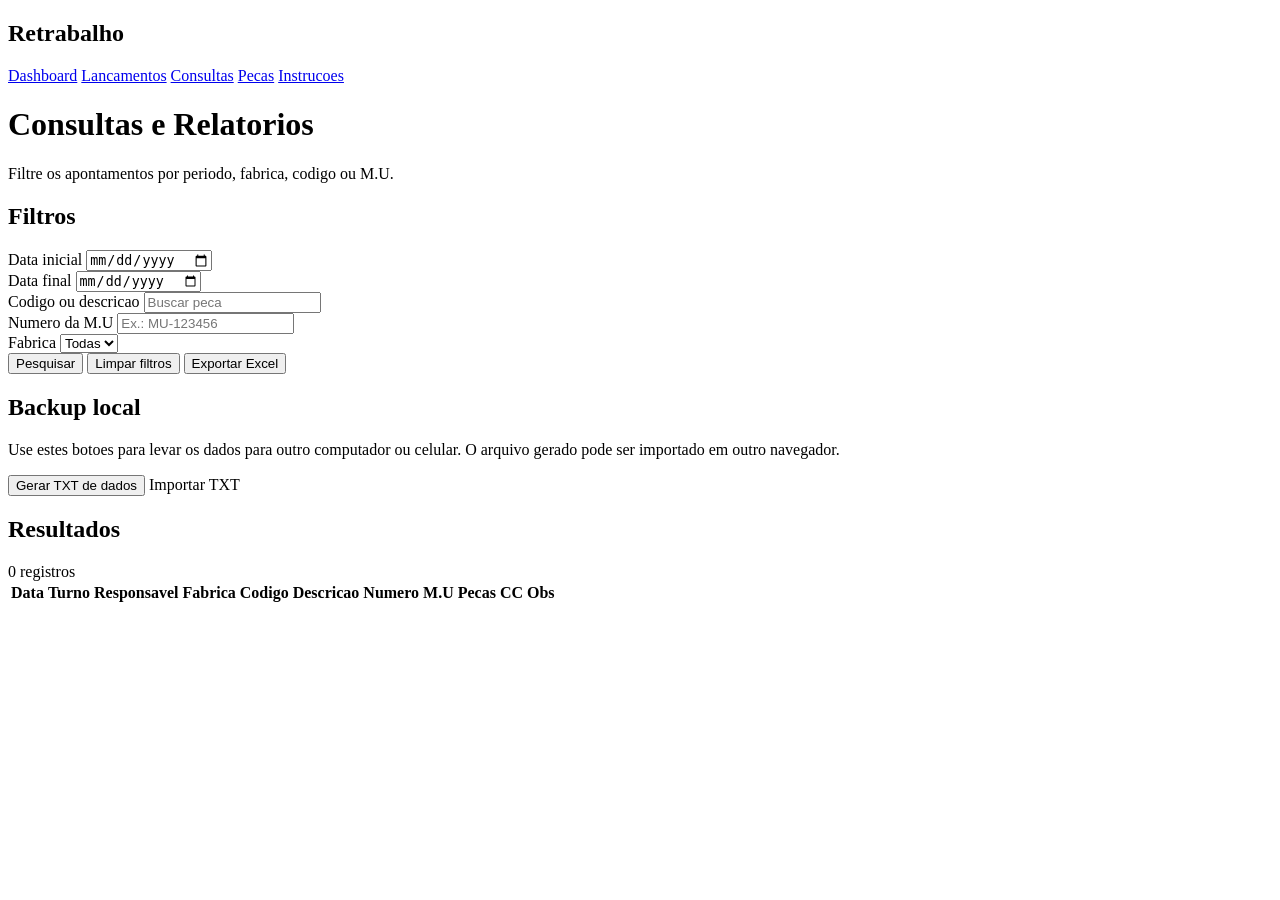
==== consultas.html @ 73ec98cf "Add files via upload" ====
<!DOCTYPE html>
<html lang="pt-BR">
<head>
    <meta charset="UTF-8">
    <meta name="viewport" content="width=device-width, initial-scale=1.0">
    <title>Retrabalho | Consultas</title>
    <link rel="stylesheet" href="css/estilo.css">
</head>
<body>
<div class="container">
    <aside class="sidebar">
        <h2>Retrabalho</h2>
        <a href="dashboard.html">Dashboard</a>
        <a href="lancamentos.html">Lancamentos</a>
        <a href="consultas.html" class="ativo">Consultas</a>
        <a href="pecas.html">Pecas</a>
        <a href="instrucoes.html">Instrucoes</a>
    </aside>

    <main class="conteudo">
        <div class="titulo-pagina">
            <h1>Consultas e Relatorios</h1>
            <p>Filtre os apontamentos por periodo, fabrica, codigo ou M.U.</p>
        </div>

        <section class="card">
            <h2>Filtros</h2>
            <div class="filtros-grid">
                <div>
                    <label for="dataInicial">Data inicial</label>
                    <input type="date" id="dataInicial">
                </div>
                <div>
                    <label for="dataFinal">Data final</label>
                    <input type="date" id="dataFinal">
                </div>
                <div>
                    <label for="filtroPeca">Codigo ou descricao</label>
                    <input type="text" id="filtroPeca" placeholder="Buscar peca">
                </div>
                <div>
                    <label for="filtroMU">Numero da M.U</label>
                    <input type="text" id="filtroMU" placeholder="Ex.: MU-123456">
                </div>
                <div>
                    <label for="filtroFabrica">Fabrica</label>
                    <select id="filtroFabrica">
                        <option value="">Todas</option>
                        <option>AEN</option>
                        <option>AMN</option>
                        <option>ATN</option>
                        <option>ACN</option>
                        <option>AVN</option>
                        <option>ASN</option>
                    </select>
                </div>
            </div>

            <div class="acoes-form">
                <button type="button" onclick="pesquisarConsultas()" class="btn-primario">Pesquisar</button>
                <button type="button" onclick="limparFiltros()" class="btn-secundario">Limpar filtros</button>
                <button type="button" onclick="exportarExcel()" class="btn-secundario">Exportar Excel</button>
            </div>
        </section>

        <section class="card">
            <h2>Backup local</h2>
            <p class="texto-apoio">Use estes botoes para levar os dados para outro computador ou celular. O arquivo gerado pode ser importado em outro navegador.</p>
            <div class="acoes-form">
                <button type="button" onclick="exportarDadosTXT()" class="btn-secundario">Gerar TXT de dados</button>
                <label class="btn-upload" for="arquivoImportacao">Importar TXT</label>
                <input type="file" id="arquivoImportacao" accept=".txt,.json,application/json" hidden>
            </div>
        </section>

        <section class="card">
            <div class="cabecalho-lista">
                <h2>Resultados</h2>
                <span id="totalResultados" class="contador">0 registros</span>
            </div>

            <div class="tabela-container">
                <table>
                    <thead>
                        <tr>
                            <th>Data</th>
                            <th>Turno</th>
                            <th>Responsavel</th>
                            <th>Fabrica</th>
                            <th>Codigo</th>
                            <th>Descricao</th>
                            <th>Numero M.U</th>
                            <th>Pecas</th>
                            <th>CC</th>
                            <th>Obs</th>
                        </tr>
                    </thead>
                    <tbody id="resultadoConsulta"></tbody>
                </table>
            </div>
        </section>
    </main>
</div>

<script src="js/pecas.js"></script>
<script src="js/app.js"></script>
<script src="js/consultas.js"></script>
</body>
</html>
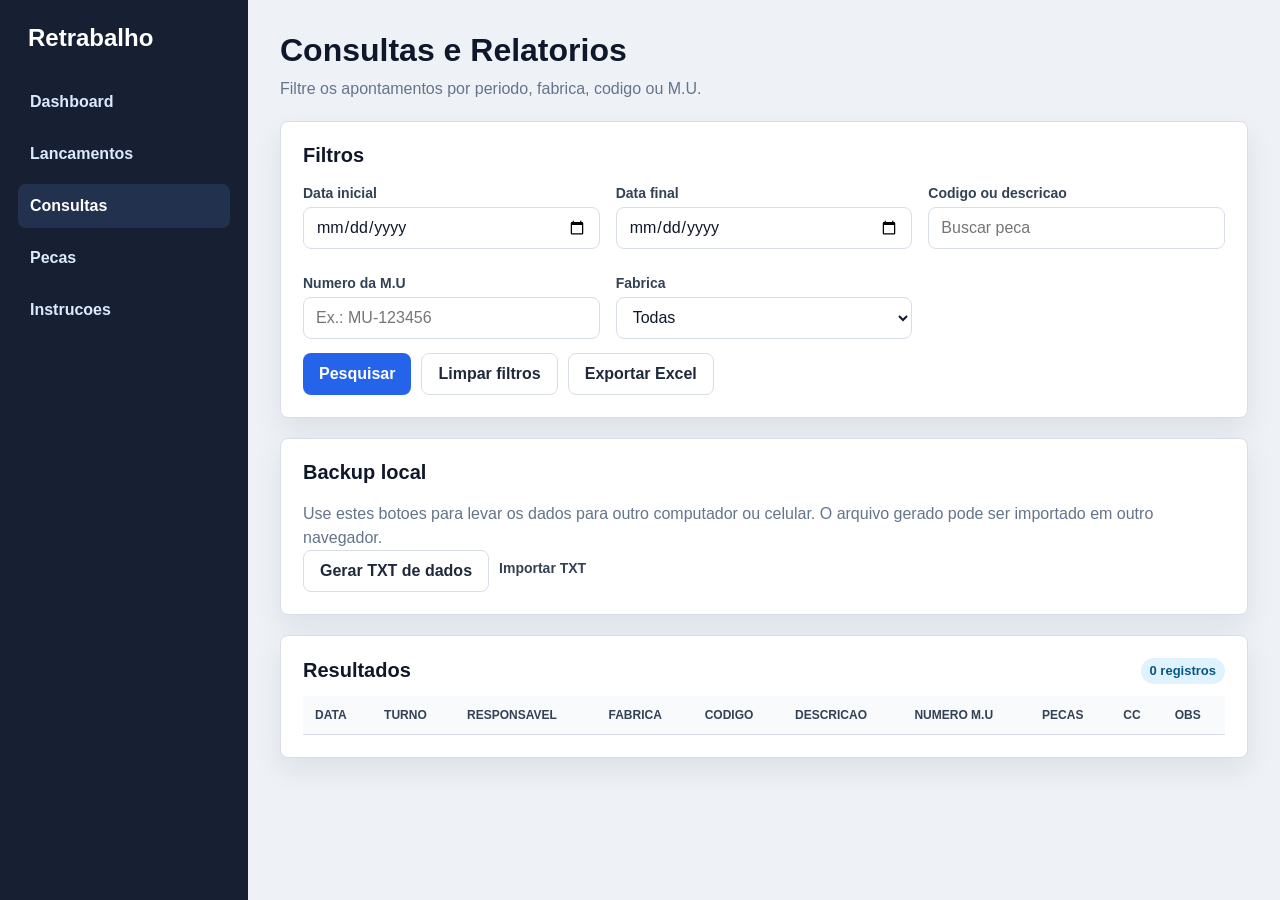
==== commit ef87a998: "Update consultas.html" ====
--- a/consultas.html
+++ b/consultas.html
@@ -4,7 +4,7 @@
     <meta charset="UTF-8">
     <meta name="viewport" content="width=device-width, initial-scale=1.0">
     <title>Retrabalho | Consultas</title>
-    <link rel="stylesheet" href="css/estilo.css">
+    <link rel="stylesheet" href="estilo.css">
 </head>
 <body>
 <div class="container">
--- a/estilo.css
+++ b/estilo.css
@@ -0,0 +1,500 @@
+* {
+    box-sizing: border-box;
+    margin: 0;
+    padding: 0;
+}
+
+:root {
+    --bg: #eef2f7;
+    --surface: #ffffff;
+    --surface-muted: #f8fafc;
+    --sidebar: #172033;
+    --sidebar-hover: #22314d;
+    --text: #0f172a;
+    --muted: #64748b;
+    --border: #d8dee8;
+    --primary: #2563eb;
+    --primary-dark: #1d4ed8;
+    --success: #16a34a;
+    --warning: #f59e0b;
+    --danger: #dc2626;
+    --shadow: 0 12px 28px rgba(15, 23, 42, 0.08);
+}
+
+body {
+    min-height: 100vh;
+    background: var(--bg);
+    color: var(--text);
+    font-family: "Segoe UI", Arial, sans-serif;
+}
+
+.container {
+    display: flex;
+    min-height: 100vh;
+}
+
+.sidebar {
+    position: sticky;
+    top: 0;
+    width: 248px;
+    height: 100vh;
+    padding: 24px 18px;
+    background: var(--sidebar);
+    color: #fff;
+}
+
+.sidebar h2 {
+    margin-bottom: 28px;
+    padding: 0 10px;
+    font-size: 24px;
+    letter-spacing: 0;
+}
+
+.sidebar a {
+    display: flex;
+    align-items: center;
+    min-height: 44px;
+    margin-bottom: 8px;
+    padding: 11px 12px;
+    border-radius: 8px;
+    color: #dbeafe;
+    text-decoration: none;
+    font-weight: 650;
+}
+
+.sidebar a:hover,
+.sidebar a.ativo {
+    background: var(--sidebar-hover);
+    color: #fff;
+}
+
+.conteudo {
+    flex: 1;
+    width: calc(100% - 248px);
+    padding: 32px;
+}
+
+.titulo-pagina {
+    margin-bottom: 20px;
+}
+
+h1 {
+    margin-bottom: 8px;
+    font-size: 32px;
+    line-height: 1.15;
+    letter-spacing: 0;
+}
+
+h2 {
+    margin-bottom: 18px;
+    font-size: 20px;
+}
+
+h3 {
+    margin-bottom: 8px;
+    font-size: 17px;
+}
+
+p {
+    color: var(--muted);
+    line-height: 1.5;
+}
+
+.card {
+    margin-bottom: 20px;
+    padding: 22px;
+    border: 1px solid var(--border);
+    border-radius: 8px;
+    background: var(--surface);
+    box-shadow: var(--shadow);
+}
+
+.home-hero {
+    display: flex;
+    align-items: center;
+    justify-content: space-between;
+    gap: 24px;
+    margin-bottom: 22px;
+    padding: 30px;
+    border-left: 5px solid var(--primary);
+    background: var(--surface);
+    box-shadow: var(--shadow);
+}
+
+.home-hero p {
+    max-width: 720px;
+    font-size: 17px;
+}
+
+.eyebrow {
+    display: inline-block;
+    margin-bottom: 10px;
+    color: var(--primary-dark);
+    font-size: 13px;
+    font-weight: 750;
+    text-transform: uppercase;
+}
+
+.cards-home,
+.cards {
+    display: grid;
+    grid-template-columns: repeat(3, minmax(0, 1fr));
+    gap: 18px;
+}
+
+.cards {
+    grid-template-columns: repeat(4, minmax(0, 1fr));
+    margin-bottom: 20px;
+}
+
+.card-home,
+.dashboard-card {
+    min-height: 150px;
+    padding: 22px;
+    border: 1px solid var(--border);
+    border-radius: 8px;
+    background: var(--surface);
+    box-shadow: var(--shadow);
+}
+
+.dashboard-card h3 {
+    color: var(--muted);
+    font-size: 14px;
+    text-transform: uppercase;
+}
+
+.dashboard-card h2 {
+    margin: 10px 0 0;
+    font-size: 34px;
+}
+
+.card-home a,
+.btn-link {
+    display: inline-flex;
+    align-items: center;
+    justify-content: center;
+    min-height: 42px;
+    margin-top: 18px;
+    padding: 10px 16px;
+    border-radius: 8px;
+    background: var(--primary);
+    color: #fff;
+    font-weight: 700;
+    text-decoration: none;
+}
+
+.card-home a:hover,
+.btn-link:hover {
+    background: var(--primary-dark);
+}
+
+label {
+    display: block;
+    margin-bottom: 6px;
+    color: #334155;
+    font-size: 14px;
+    font-weight: 700;
+}
+
+input,
+select,
+textarea {
+    width: 100%;
+    min-height: 42px;
+    margin-bottom: 14px;
+    padding: 10px 12px;
+    border: 1px solid var(--border);
+    border-radius: 8px;
+    background: #fff;
+    color: var(--text);
+    font: inherit;
+}
+
+textarea {
+    min-height: 92px;
+    resize: vertical;
+}
+
+input:focus,
+select:focus,
+textarea:focus {
+    border-color: var(--primary);
+    outline: 3px solid rgba(37, 99, 235, 0.15);
+}
+
+input[readonly] {
+    background: var(--surface-muted);
+    color: #475569;
+}
+
+.form-grid,
+.filtros-grid {
+    display: grid;
+    grid-template-columns: repeat(3, minmax(0, 1fr));
+    gap: 12px 16px;
+}
+
+.span-2 {
+    grid-column: span 2;
+}
+
+.span-3 {
+    grid-column: span 3;
+}
+
+.acoes-form {
+    display: flex;
+    flex-wrap: wrap;
+    gap: 10px;
+    align-items: center;
+}
+
+button {
+    min-height: 42px;
+    padding: 10px 16px;
+    border: 0;
+    border-radius: 8px;
+    cursor: pointer;
+    font: inherit;
+    font-weight: 750;
+}
+
+.btn-primario {
+    background: var(--primary);
+    color: #fff;
+}
+
+.btn-primario:hover {
+    background: var(--primary-dark);
+}
+
+.btn-secundario {
+    border: 1px solid var(--border);
+    background: #fff;
+    color: #1e293b;
+}
+
+.btn-secundario:hover {
+    background: var(--surface-muted);
+}
+
+.btn-mini {
+    min-height: 32px;
+    padding: 7px 10px;
+    background: #e0ecff;
+    color: #1d4ed8;
+    font-size: 13px;
+}
+
+.btn-mini.perigo {
+    background: #fee2e2;
+    color: var(--danger);
+}
+
+.mensagem-alerta {
+    min-height: 20px;
+    color: var(--warning);
+    font-weight: 700;
+}
+
+.cabecalho-lista {
+    display: flex;
+    align-items: center;
+    justify-content: space-between;
+    gap: 16px;
+    margin-bottom: 12px;
+}
+
+.cabecalho-lista h2 {
+    margin-bottom: 0;
+}
+
+.contador,
+.tag {
+    display: inline-flex;
+    align-items: center;
+    min-height: 26px;
+    padding: 4px 9px;
+    border-radius: 999px;
+    background: #e0f2fe;
+    color: #075985;
+    font-size: 13px;
+    font-weight: 750;
+}
+
+.tag.alerta {
+    background: #fef3c7;
+    color: #92400e;
+}
+
+.busca-compacta {
+    max-width: 320px;
+    margin-bottom: 0;
+}
+
+.tabela-container {
+    width: 100%;
+    overflow-x: auto;
+}
+
+table {
+    width: 100%;
+    border-collapse: collapse;
+    min-width: 860px;
+}
+
+th,
+td {
+    padding: 12px;
+    border-bottom: 1px solid var(--border);
+    text-align: left;
+    vertical-align: top;
+}
+
+th {
+    background: var(--surface-muted);
+    color: #334155;
+    font-size: 12px;
+    text-transform: uppercase;
+}
+
+tr:hover td {
+    background: #f8fafc;
+}
+
+.acoes-tabela {
+    display: flex;
+    gap: 8px;
+}
+
+.registro {
+    display: flex;
+    align-items: center;
+    justify-content: space-between;
+    gap: 18px;
+    padding: 14px 0;
+    border-bottom: 1px solid var(--border);
+}
+
+.registro:last-child {
+    border-bottom: 0;
+}
+
+.registro strong,
+.registro span {
+    display: block;
+}
+
+.registro span {
+    margin-top: 4px;
+    color: var(--muted);
+    font-size: 14px;
+}
+
+.registro-metricas {
+    display: flex;
+    flex-wrap: wrap;
+    gap: 8px;
+    align-items: center;
+    justify-content: flex-end;
+    min-width: 260px;
+}
+
+.sem-registros {
+    padding: 16px;
+    color: var(--muted);
+    text-align: center;
+}
+
+.grafico-barras {
+    display: grid;
+    gap: 14px;
+}
+
+.barra-item {
+    display: grid;
+    grid-template-columns: 120px 1fr;
+    gap: 14px;
+    align-items: center;
+}
+
+.barra-info strong,
+.barra-info span {
+    display: block;
+}
+
+.barra-info span {
+    color: var(--muted);
+    font-size: 13px;
+}
+
+.barra-trilho {
+    height: 28px;
+    overflow: hidden;
+    border-radius: 8px;
+    background: #e2e8f0;
+}
+
+.barra-preenchida {
+    height: 100%;
+    border-radius: 8px;
+    background: linear-gradient(90deg, var(--primary), var(--success));
+}
+
+@media (max-width: 1100px) {
+    .cards,
+    .cards-home,
+    .form-grid,
+    .filtros-grid {
+        grid-template-columns: repeat(2, minmax(0, 1fr));
+    }
+
+    .span-3 {
+        grid-column: span 2;
+    }
+}
+
+@media (max-width: 760px) {
+    .container {
+        flex-direction: column;
+    }
+
+    .sidebar {
+        position: static;
+        width: 100%;
+        height: auto;
+    }
+
+    .conteudo {
+        width: 100%;
+        padding: 18px;
+    }
+
+    .home-hero,
+    .cabecalho-lista,
+    .registro {
+        align-items: stretch;
+        flex-direction: column;
+    }
+
+    .cards,
+    .cards-home,
+    .form-grid,
+    .filtros-grid {
+        grid-template-columns: 1fr;
+    }
+
+    .span-2,
+    .span-3 {
+        grid-column: span 1;
+    }
+
+    .registro-metricas {
+        justify-content: flex-start;
+        min-width: 0;
+    }
+
+    .barra-item {
+        grid-template-columns: 1fr;
+    }
+}
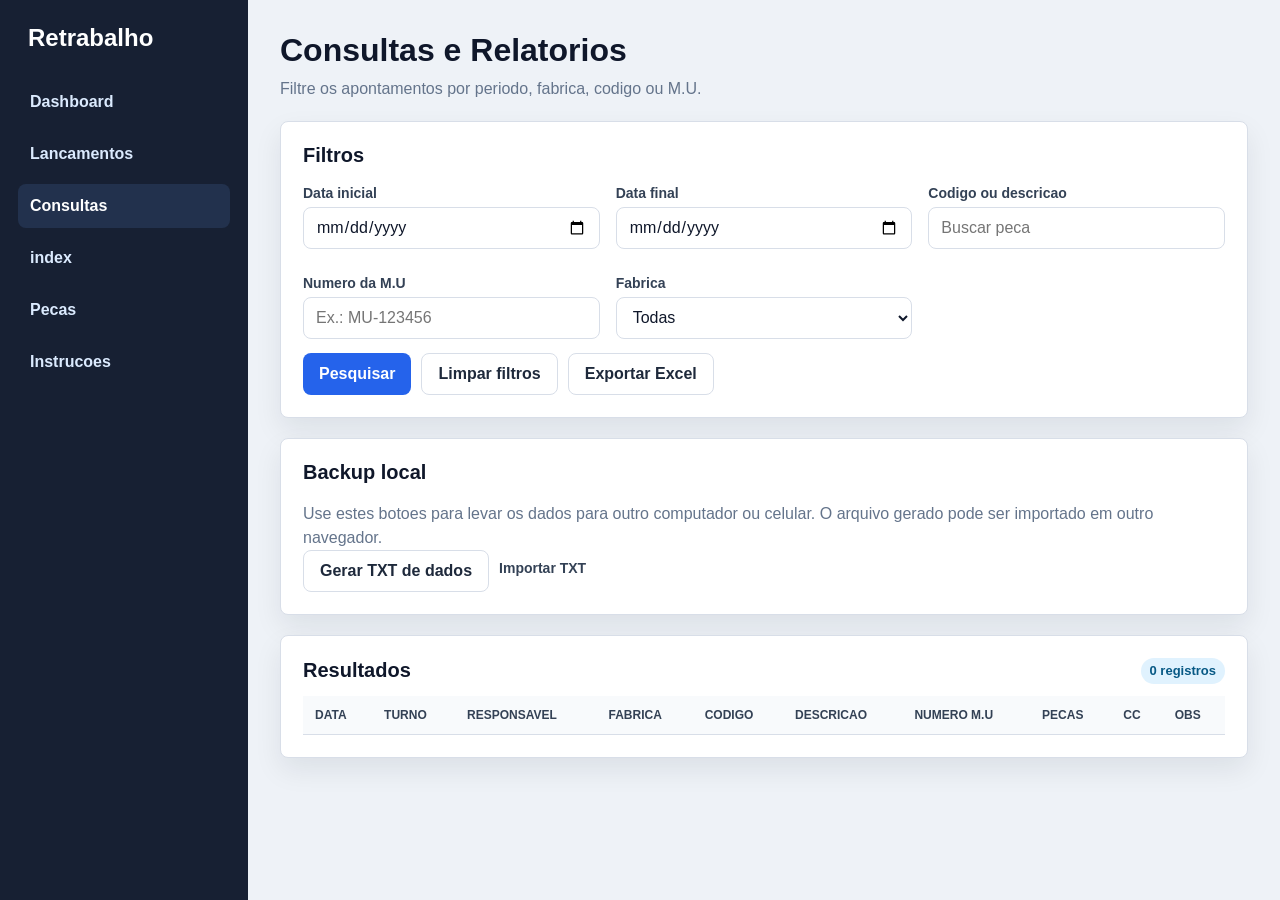
==== commit e286ed60: "Add files via upload" ====
--- a/consultas.html
+++ b/consultas.html
@@ -4,7 +4,7 @@
     <meta charset="UTF-8">
     <meta name="viewport" content="width=device-width, initial-scale=1.0">
     <title>Retrabalho | Consultas</title>
-    <link rel="stylesheet" href="estilo.css">
+    <link rel="stylesheet" href="style.css">
 </head>
 <body>
 <div class="container">
@@ -13,6 +13,7 @@
         <a href="dashboard.html">Dashboard</a>
         <a href="lancamentos.html">Lancamentos</a>
         <a href="consultas.html" class="ativo">Consultas</a>
+        <a href="index.html">index</a>
         <a href="pecas.html">Pecas</a>
         <a href="instrucoes.html">Instrucoes</a>
     </aside>
--- a/style.css
+++ b/style.css
@@ -0,0 +1,500 @@
+* {
+    box-sizing: border-box;
+    margin: 0;
+    padding: 0;
+}
+
+:root {
+    --bg: #eef2f7;
+    --surface: #ffffff;
+    --surface-muted: #f8fafc;
+    --sidebar: #172033;
+    --sidebar-hover: #22314d;
+    --text: #0f172a;
+    --muted: #64748b;
+    --border: #d8dee8;
+    --primary: #2563eb;
+    --primary-dark: #1d4ed8;
+    --success: #16a34a;
+    --warning: #f59e0b;
+    --danger: #dc2626;
+    --shadow: 0 12px 28px rgba(15, 23, 42, 0.08);
+}
+
+body {
+    min-height: 100vh;
+    background: var(--bg);
+    color: var(--text);
+    font-family: "Segoe UI", Arial, sans-serif;
+}
+
+.container {
+    display: flex;
+    min-height: 100vh;
+}
+
+.sidebar {
+    position: sticky;
+    top: 0;
+    width: 248px;
+    height: 100vh;
+    padding: 24px 18px;
+    background: var(--sidebar);
+    color: #fff;
+}
+
+.sidebar h2 {
+    margin-bottom: 28px;
+    padding: 0 10px;
+    font-size: 24px;
+    letter-spacing: 0;
+}
+
+.sidebar a {
+    display: flex;
+    align-items: center;
+    min-height: 44px;
+    margin-bottom: 8px;
+    padding: 11px 12px;
+    border-radius: 8px;
+    color: #dbeafe;
+    text-decoration: none;
+    font-weight: 650;
+}
+
+.sidebar a:hover,
+.sidebar a.ativo {
+    background: var(--sidebar-hover);
+    color: #fff;
+}
+
+.conteudo {
+    flex: 1;
+    width: calc(100% - 248px);
+    padding: 32px;
+}
+
+.titulo-pagina {
+    margin-bottom: 20px;
+}
+
+h1 {
+    margin-bottom: 8px;
+    font-size: 32px;
+    line-height: 1.15;
+    letter-spacing: 0;
+}
+
+h2 {
+    margin-bottom: 18px;
+    font-size: 20px;
+}
+
+h3 {
+    margin-bottom: 8px;
+    font-size: 17px;
+}
+
+p {
+    color: var(--muted);
+    line-height: 1.5;
+}
+
+.card {
+    margin-bottom: 20px;
+    padding: 22px;
+    border: 1px solid var(--border);
+    border-radius: 8px;
+    background: var(--surface);
+    box-shadow: var(--shadow);
+}
+
+.home-hero {
+    display: flex;
+    align-items: center;
+    justify-content: space-between;
+    gap: 24px;
+    margin-bottom: 22px;
+    padding: 30px;
+    border-left: 5px solid var(--primary);
+    background: var(--surface);
+    box-shadow: var(--shadow);
+}
+
+.home-hero p {
+    max-width: 720px;
+    font-size: 17px;
+}
+
+.eyebrow {
+    display: inline-block;
+    margin-bottom: 10px;
+    color: var(--primary-dark);
+    font-size: 13px;
+    font-weight: 750;
+    text-transform: uppercase;
+}
+
+.cards-home,
+.cards {
+    display: grid;
+    grid-template-columns: repeat(3, minmax(0, 1fr));
+    gap: 18px;
+}
+
+.cards {
+    grid-template-columns: repeat(4, minmax(0, 1fr));
+    margin-bottom: 20px;
+}
+
+.card-home,
+.dashboard-card {
+    min-height: 150px;
+    padding: 22px;
+    border: 1px solid var(--border);
+    border-radius: 8px;
+    background: var(--surface);
+    box-shadow: var(--shadow);
+}
+
+.dashboard-card h3 {
+    color: var(--muted);
+    font-size: 14px;
+    text-transform: uppercase;
+}
+
+.dashboard-card h2 {
+    margin: 10px 0 0;
+    font-size: 34px;
+}
+
+.card-home a,
+.btn-link {
+    display: inline-flex;
+    align-items: center;
+    justify-content: center;
+    min-height: 42px;
+    margin-top: 18px;
+    padding: 10px 16px;
+    border-radius: 8px;
+    background: var(--primary);
+    color: #fff;
+    font-weight: 700;
+    text-decoration: none;
+}
+
+.card-home a:hover,
+.btn-link:hover {
+    background: var(--primary-dark);
+}
+
+label {
+    display: block;
+    margin-bottom: 6px;
+    color: #334155;
+    font-size: 14px;
+    font-weight: 700;
+}
+
+input,
+select,
+textarea {
+    width: 100%;
+    min-height: 42px;
+    margin-bottom: 14px;
+    padding: 10px 12px;
+    border: 1px solid var(--border);
+    border-radius: 8px;
+    background: #fff;
+    color: var(--text);
+    font: inherit;
+}
+
+textarea {
+    min-height: 92px;
+    resize: vertical;
+}
+
+input:focus,
+select:focus,
+textarea:focus {
+    border-color: var(--primary);
+    outline: 3px solid rgba(37, 99, 235, 0.15);
+}
+
+input[readonly] {
+    background: var(--surface-muted);
+    color: #475569;
+}
+
+.form-grid,
+.filtros-grid {
+    display: grid;
+    grid-template-columns: repeat(3, minmax(0, 1fr));
+    gap: 12px 16px;
+}
+
+.span-2 {
+    grid-column: span 2;
+}
+
+.span-3 {
+    grid-column: span 3;
+}
+
+.acoes-form {
+    display: flex;
+    flex-wrap: wrap;
+    gap: 10px;
+    align-items: center;
+}
+
+button {
+    min-height: 42px;
+    padding: 10px 16px;
+    border: 0;
+    border-radius: 8px;
+    cursor: pointer;
+    font: inherit;
+    font-weight: 750;
+}
+
+.btn-primario {
+    background: var(--primary);
+    color: #fff;
+}
+
+.btn-primario:hover {
+    background: var(--primary-dark);
+}
+
+.btn-secundario {
+    border: 1px solid var(--border);
+    background: #fff;
+    color: #1e293b;
+}
+
+.btn-secundario:hover {
+    background: var(--surface-muted);
+}
+
+.btn-mini {
+    min-height: 32px;
+    padding: 7px 10px;
+    background: #e0ecff;
+    color: #1d4ed8;
+    font-size: 13px;
+}
+
+.btn-mini.perigo {
+    background: #fee2e2;
+    color: var(--danger);
+}
+
+.mensagem-alerta {
+    min-height: 20px;
+    color: var(--warning);
+    font-weight: 700;
+}
+
+.cabecalho-lista {
+    display: flex;
+    align-items: center;
+    justify-content: space-between;
+    gap: 16px;
+    margin-bottom: 12px;
+}
+
+.cabecalho-lista h2 {
+    margin-bottom: 0;
+}
+
+.contador,
+.tag {
+    display: inline-flex;
+    align-items: center;
+    min-height: 26px;
+    padding: 4px 9px;
+    border-radius: 999px;
+    background: #e0f2fe;
+    color: #075985;
+    font-size: 13px;
+    font-weight: 750;
+}
+
+.tag.alerta {
+    background: #fef3c7;
+    color: #92400e;
+}
+
+.busca-compacta {
+    max-width: 320px;
+    margin-bottom: 0;
+}
+
+.tabela-container {
+    width: 100%;
+    overflow-x: auto;
+}
+
+table {
+    width: 100%;
+    border-collapse: collapse;
+    min-width: 860px;
+}
+
+th,
+td {
+    padding: 12px;
+    border-bottom: 1px solid var(--border);
+    text-align: left;
+    vertical-align: top;
+}
+
+th {
+    background: var(--surface-muted);
+    color: #334155;
+    font-size: 12px;
+    text-transform: uppercase;
+}
+
+tr:hover td {
+    background: #f8fafc;
+}
+
+.acoes-tabela {
+    display: flex;
+    gap: 8px;
+}
+
+.registro {
+    display: flex;
+    align-items: center;
+    justify-content: space-between;
+    gap: 18px;
+    padding: 14px 0;
+    border-bottom: 1px solid var(--border);
+}
+
+.registro:last-child {
+    border-bottom: 0;
+}
+
+.registro strong,
+.registro span {
+    display: block;
+}
+
+.registro span {
+    margin-top: 4px;
+    color: var(--muted);
+    font-size: 14px;
+}
+
+.registro-metricas {
+    display: flex;
+    flex-wrap: wrap;
+    gap: 8px;
+    align-items: center;
+    justify-content: flex-end;
+    min-width: 260px;
+}
+
+.sem-registros {
+    padding: 16px;
+    color: var(--muted);
+    text-align: center;
+}
+
+.grafico-barras {
+    display: grid;
+    gap: 14px;
+}
+
+.barra-item {
+    display: grid;
+    grid-template-columns: 120px 1fr;
+    gap: 14px;
+    align-items: center;
+}
+
+.barra-info strong,
+.barra-info span {
+    display: block;
+}
+
+.barra-info span {
+    color: var(--muted);
+    font-size: 13px;
+}
+
+.barra-trilho {
+    height: 28px;
+    overflow: hidden;
+    border-radius: 8px;
+    background: #e2e8f0;
+}
+
+.barra-preenchida {
+    height: 100%;
+    border-radius: 8px;
+    background: linear-gradient(90deg, var(--primary), var(--success));
+}
+
+@media (max-width: 1100px) {
+    .cards,
+    .cards-home,
+    .form-grid,
+    .filtros-grid {
+        grid-template-columns: repeat(2, minmax(0, 1fr));
+    }
+
+    .span-3 {
+        grid-column: span 2;
+    }
+}
+
+@media (max-width: 760px) {
+    .container {
+        flex-direction: column;
+    }
+
+    .sidebar {
+        position: static;
+        width: 100%;
+        height: auto;
+    }
+
+    .conteudo {
+        width: 100%;
+        padding: 18px;
+    }
+
+    .home-hero,
+    .cabecalho-lista,
+    .registro {
+        align-items: stretch;
+        flex-direction: column;
+    }
+
+    .cards,
+    .cards-home,
+    .form-grid,
+    .filtros-grid {
+        grid-template-columns: 1fr;
+    }
+
+    .span-2,
+    .span-3 {
+        grid-column: span 1;
+    }
+
+    .registro-metricas {
+        justify-content: flex-start;
+        min-width: 0;
+    }
+
+    .barra-item {
+        grid-template-columns: 1fr;
+    }
+}
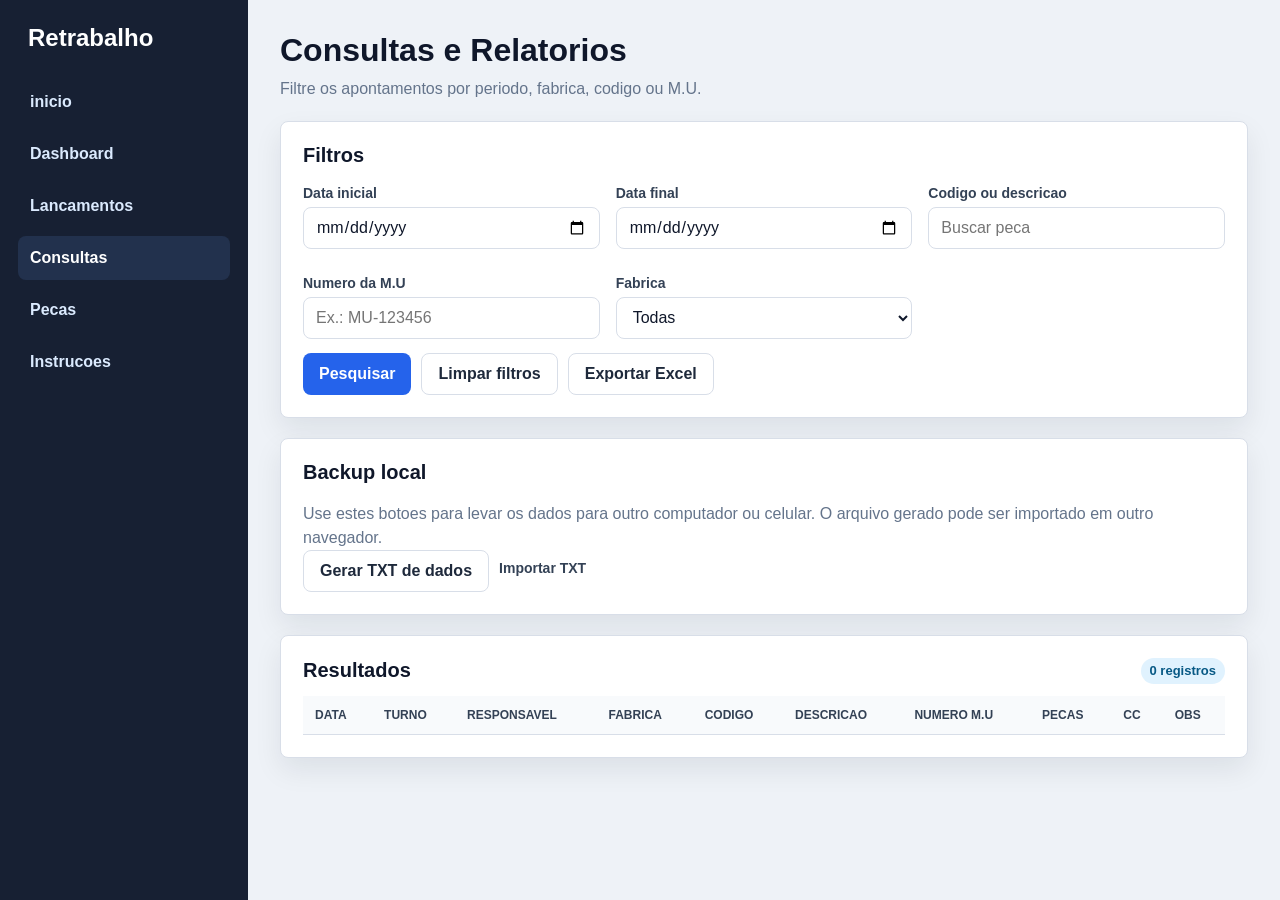
==== commit 3b00bb0b: "Add files via upload" ====
--- a/consultas.html
+++ b/consultas.html
@@ -10,10 +10,10 @@
 <div class="container">
     <aside class="sidebar">
         <h2>Retrabalho</h2>
+        <a href="index.html">inicio</a>
         <a href="dashboard.html">Dashboard</a>
         <a href="lancamentos.html">Lancamentos</a>
         <a href="consultas.html" class="ativo">Consultas</a>
-        <a href="index.html">index</a>
         <a href="pecas.html">Pecas</a>
         <a href="instrucoes.html">Instrucoes</a>
     </aside>
